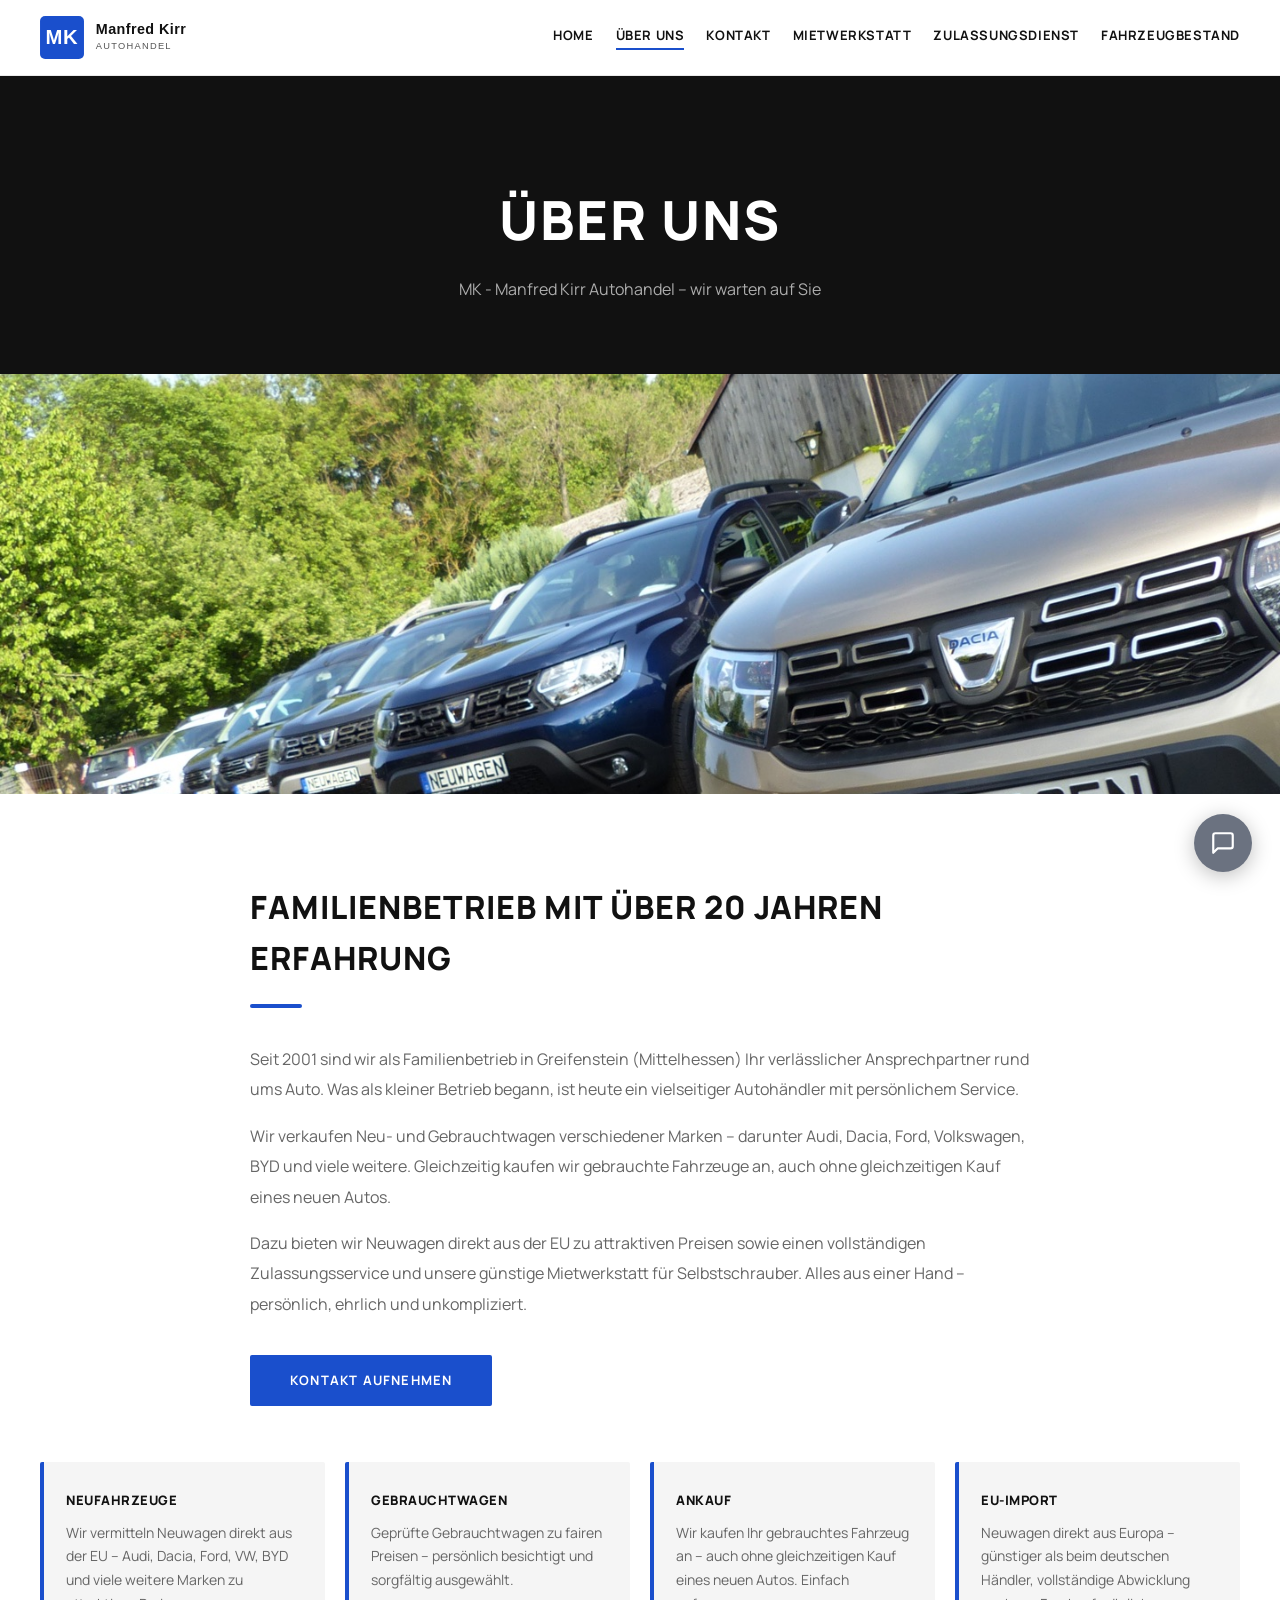
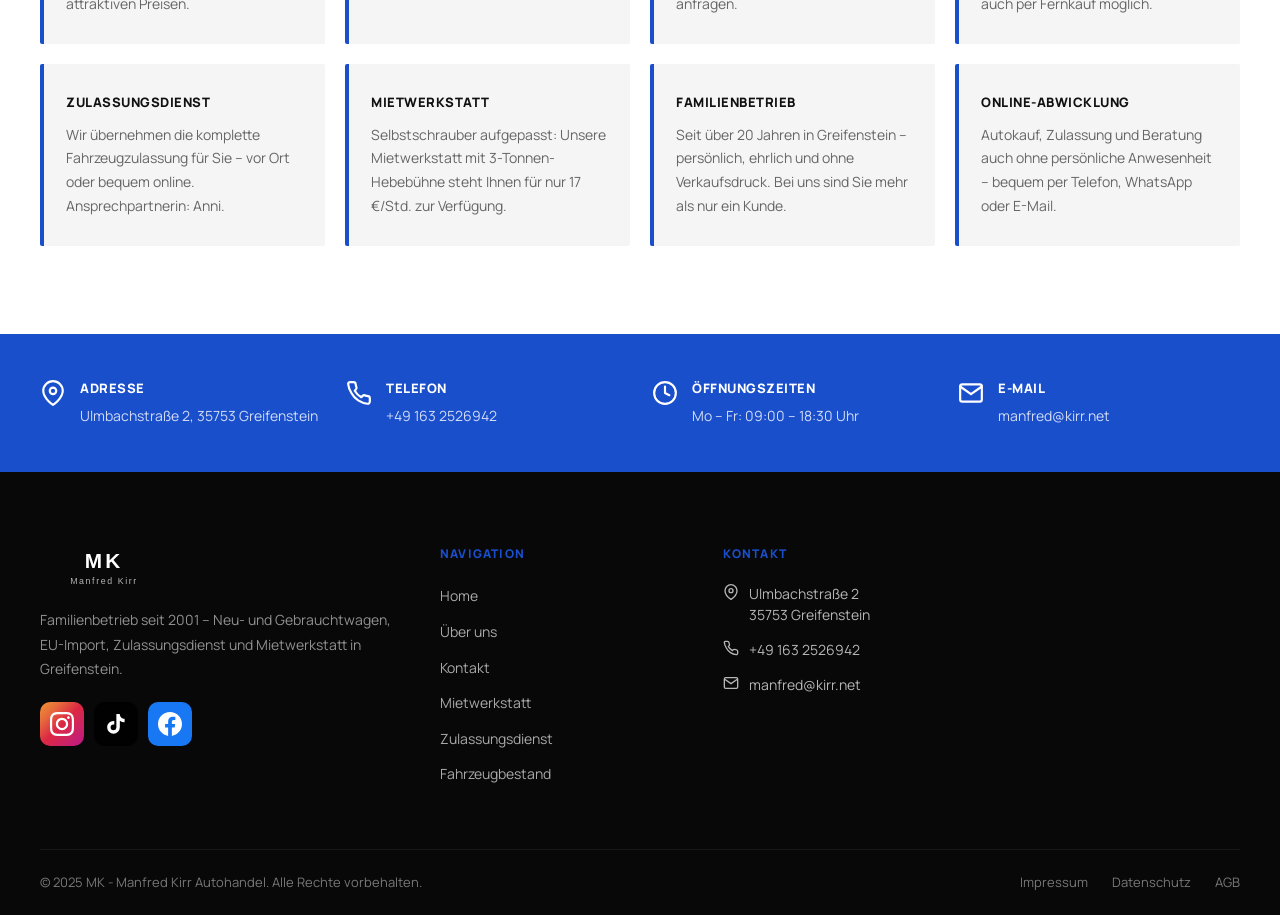
==== uber-uns/index.html @ 681a32fb "Initial commit – MK Manfred Kirr Autohandel website" ====
<!DOCTYPE html>
<html lang="de">
<head>
  <meta charset="UTF-8"/>
  <meta name="viewport" content="width=device-width, initial-scale=1.0"/>
  <title>Über uns – MK - Manfred Kirr Autohandel</title>
  <meta name="description" content="MK - Manfred Kirr Autohandel – Familienbetrieb seit 2001 in Greifenstein. Neu- und Gebrauchtwagen, EU-Import, Ankauf, Zulassungsdienst und Mietwerkstatt."/>
  <link rel="stylesheet" href="../css/style.css"/>
</head>
<body>

  <!-- HEADER -->
  <header class="site-header" id="site-header">
    <a href="../index.html" class="header-logo">
      <img src="../images/logo-mk.svg" alt="Manfred Kirr Logo"/>
    </a>
    <nav class="main-nav">
      <a href="../index.html">Home</a>
      <a href="index.html" class="active">Über uns</a>
      <a href="../kontakt/index.html">Kontakt</a>
      <a href="../mietwerkstatt/index.html">Mietwerkstatt</a>
      <a href="../zulassungsdienst/index.html">Zulassungsdienst</a>
      <a href="https://home.mobile.de/MK-MASCHINEN" target="_blank" rel="noopener">Fahrzeugbestand</a>
    </nav>
    <button class="hamburger" id="hamburger" aria-label="Menü öffnen">
      <span></span><span></span><span></span>
    </button>
  </header>

  <!-- MOBILE NAV -->
  <nav class="mobile-nav" id="mobile-nav">
    <button class="mobile-nav-close" id="mobile-nav-close" aria-label="Menü schließen">&times;</button>
    <a href="../index.html">Home</a>
    <a href="index.html">Über uns</a>
    <a href="../kontakt/index.html">Kontakt</a>
    <a href="../mietwerkstatt/index.html">Mietwerkstatt</a>
    <a href="../zulassungsdienst/index.html">Zulassungsdienst</a>
    <a href="https://home.mobile.de/MK-MASCHINEN" target="_blank" rel="noopener">Fahrzeugbestand</a>
  </nav>

  <!-- PAGE HERO -->
  <section class="page-hero">
    <h1>Über uns</h1>
    <p>MK - Manfred Kirr Autohandel – wir warten auf Sie</p>
  </section>

  <!-- PAGE IMAGE -->
  <div class="page-image-banner">
    <img src="../images/hof1.jpg" alt="MK Autohandel – Fahrzeugbestand auf dem Hof in Greifenstein"/>
  </div>

  <!-- ABOUT CONTENT -->
  <section class="section about-section">
    <div class="section-inner">

      <div class="about-text">
        <h2>Familienbetrieb mit über 20 Jahren Erfahrung</h2>
        <span class="yellow-bar" style="margin-left:0;"></span>
        <p>Seit 2001 sind wir als Familienbetrieb in Greifenstein (Mittelhessen) Ihr verlässlicher Ansprechpartner rund ums Auto. Was als kleiner Betrieb begann, ist heute ein vielseitiger Autohändler mit persönlichem Service.</p>
        <p>Wir verkaufen Neu- und Gebrauchtwagen verschiedener Marken – darunter Audi, Dacia, Ford, Volkswagen, BYD und viele weitere. Gleichzeitig kaufen wir gebrauchte Fahrzeuge an, auch ohne gleichzeitigen Kauf eines neuen Autos.</p>
        <p>Dazu bieten wir Neuwagen direkt aus der EU zu attraktiven Preisen sowie einen vollständigen Zulassungsservice und unsere günstige Mietwerkstatt für Selbstschrauber. Alles aus einer Hand – persönlich, ehrlich und unkompliziert.</p>
        <a href="../kontakt/index.html" class="btn-primary" style="margin-top:20px;">Kontakt aufnehmen</a>
      </div>

      <!-- Values -->
      <div class="about-values">
        <div class="value-card">
          <h4>Neufahrzeuge</h4>
          <p>Wir vermitteln Neuwagen direkt aus der EU – Audi, Dacia, Ford, VW, BYD und viele weitere Marken zu attraktiven Preisen.</p>
        </div>
        <div class="value-card">
          <h4>Gebrauchtwagen</h4>
          <p>Geprüfte Gebrauchtwagen zu fairen Preisen – persönlich besichtigt und sorgfältig ausgewählt.</p>
        </div>
        <div class="value-card">
          <h4>Ankauf</h4>
          <p>Wir kaufen Ihr gebrauchtes Fahrzeug an – auch ohne gleichzeitigen Kauf eines neuen Autos. Einfach anfragen.</p>
        </div>
        <div class="value-card">
          <h4>EU-Import</h4>
          <p>Neuwagen direkt aus Europa – günstiger als beim deutschen Händler, vollständige Abwicklung auch per Fernkauf möglich.</p>
        </div>
        <div class="value-card">
          <h4>Zulassungsdienst</h4>
          <p>Wir übernehmen die komplette Fahrzeugzulassung für Sie – vor Ort oder bequem online. Ansprechpartnerin: Anni.</p>
        </div>
        <div class="value-card">
          <h4>Mietwerkstatt</h4>
          <p>Selbstschrauber aufgepasst: Unsere Mietwerkstatt mit 3-Tonnen-Hebebühne steht Ihnen für nur 17 €/Std. zur Verfügung.</p>
        </div>
        <div class="value-card">
          <h4>Familienbetrieb</h4>
          <p>Seit über 20 Jahren in Greifenstein – persönlich, ehrlich und ohne Verkaufsdruck. Bei uns sind Sie mehr als nur ein Kunde.</p>
        </div>
        <div class="value-card">
          <h4>Online-Abwicklung</h4>
          <p>Autokauf, Zulassung und Beratung auch ohne persönliche Anwesenheit – bequem per Telefon, WhatsApp oder E-Mail.</p>
        </div>
      </div>

    </div>
  </section>

  <!-- INFO STRIP -->
  <div class="info-strip">
    <div class="info-item">
      <svg width="26" height="26" viewBox="0 0 24 24" fill="none" stroke="currentColor" stroke-width="2" stroke-linecap="round" stroke-linejoin="round">
        <path d="M21 10c0 7-9 13-9 13s-9-6-9-13a9 9 0 0 1 18 0z"/><circle cx="12" cy="10" r="3"/>
      </svg>
      <div class="info-item-text">
        <strong>Adresse</strong>
        <span>Ulmbachstraße 2, 35753 Greifenstein</span>
      </div>
    </div>
    <div class="info-item">
      <svg width="26" height="26" viewBox="0 0 24 24" fill="none" stroke="currentColor" stroke-width="2" stroke-linecap="round" stroke-linejoin="round">
        <path d="M22 16.92v3a2 2 0 0 1-2.18 2 19.79 19.79 0 0 1-8.63-3.07A19.5 19.5 0 0 1 4.99 12a19.79 19.79 0 0 1-3.07-8.67A2 2 0 0 1 3.92 2h3a2 2 0 0 1 2 1.72c.127.96.361 1.903.7 2.81a2 2 0 0 1-.45 2.11L8.09 9.91a16 16 0 0 0 6 6l1.27-1.27a2 2 0 0 1 2.11-.45c.907.339 1.85.573 2.81.7A2 2 0 0 1 22 16.92z"/>
      </svg>
      <div class="info-item-text">
        <strong>Telefon</strong>
        <span>+49 163 2526942</span>
      </div>
    </div>
    <div class="info-item">
      <svg width="26" height="26" viewBox="0 0 24 24" fill="none" stroke="currentColor" stroke-width="2" stroke-linecap="round" stroke-linejoin="round">
        <circle cx="12" cy="12" r="10"/><polyline points="12 6 12 12 16 14"/>
      </svg>
      <div class="info-item-text">
        <strong>Öffnungszeiten</strong>
        <span>Mo – Fr: 09:00 – 18:30 Uhr</span>
      </div>
    </div>
    <div class="info-item">
      <svg width="26" height="26" viewBox="0 0 24 24" fill="none" stroke="currentColor" stroke-width="2" stroke-linecap="round" stroke-linejoin="round">
        <path d="M4 4h16c1.1 0 2 .9 2 2v12c0 1.1-.9 2-2 2H4c-1.1 0-2-.9-2-2V6c0-1.1.9-2 2-2z"/><polyline points="22,6 12,13 2,6"/>
      </svg>
      <div class="info-item-text">
        <strong>E-Mail</strong>
        <span>manfred@kirr.net</span>
      </div>
    </div>
  </div>

  <!-- FOOTER -->
  <footer class="site-footer">
    <div class="footer-grid">

      <div class="footer-brand">
        <img src="../images/logo-mk-footer.svg" alt="Manfred Kirr"/>
        <p>Familienbetrieb seit 2001 – Neu- und Gebrauchtwagen, EU-Import, Zulassungsdienst und Mietwerkstatt in Greifenstein.</p>
        <div class="footer-social">
          <a href="https://www.instagram.com/manfred.kirr/" target="_blank" rel="noopener" class="social-icon ig" aria-label="Instagram">
            <svg width="24" height="24" viewBox="0 0 24 24" fill="currentColor"><path d="M12 2.163c3.204 0 3.584.012 4.85.07 3.252.148 4.771 1.691 4.919 4.919.058 1.265.069 1.645.069 4.849 0 3.205-.012 3.584-.069 4.849-.149 3.225-1.664 4.771-4.919 4.919-1.266.058-1.644.07-4.85.07-3.204 0-3.584-.012-4.849-.07-3.26-.149-4.771-1.699-4.919-4.92-.058-1.265-.07-1.644-.07-4.849 0-3.204.013-3.583.07-4.849.149-3.227 1.664-4.771 4.919-4.919 1.266-.057 1.645-.069 4.849-.069zm0-2.163c-3.259 0-3.667.014-4.947.072-4.358.2-6.78 2.618-6.98 6.98-.059 1.281-.073 1.689-.073 4.948 0 3.259.014 3.668.072 4.948.2 4.358 2.618 6.78 6.98 6.98 1.281.058 1.689.072 4.948.072 3.259 0 3.668-.014 4.948-.072 4.354-.2 6.782-2.618 6.979-6.98.059-1.28.073-1.689.073-4.948 0-3.259-.014-3.667-.072-4.947-.196-4.354-2.617-6.78-6.979-6.98-1.281-.059-1.69-.073-4.949-.073zm0 5.838c-3.403 0-6.162 2.759-6.162 6.162s2.759 6.163 6.162 6.163 6.162-2.759 6.162-6.163c0-3.403-2.759-6.162-6.162-6.162zm0 10.162c-2.209 0-4-1.79-4-4 0-2.209 1.791-4 4-4s4 1.791 4 4c0 2.21-1.791 4-4 4zm6.406-11.845c-.796 0-1.441.645-1.441 1.44s.645 1.44 1.441 1.44c.795 0 1.439-.645 1.439-1.44s-.644-1.44-1.439-1.44z"/></svg>
          </a>
          <a href="https://www.tiktok.com/@anne.kirr" target="_blank" rel="noopener" class="social-icon tt" aria-label="TikTok">
            <svg width="24" height="24" viewBox="0 0 24 24" fill="currentColor"><path d="M19.59 6.69a4.83 4.83 0 0 1-3.77-4.25V2h-3.45v13.67a2.89 2.89 0 0 1-2.88 2.5 2.89 2.89 0 0 1-2.89-2.89 2.89 2.89 0 0 1 2.89-2.89c.28 0 .54.04.79.1V9.01a6.33 6.33 0 0 0-.79-.05 6.34 6.34 0 0 0-6.34 6.34 6.34 6.34 0 0 0 6.34 6.34 6.34 6.34 0 0 0 6.33-6.34V8.69a8.18 8.18 0 0 0 4.78 1.52V6.75a4.85 4.85 0 0 1-1.01-.06z"/></svg>
          </a>
          <a href="https://www.facebook.com/people/Autoh%C3%A4ndler-Manfred-Kirr/100068061255265/?mibextid=wwXIfr&rdid=THfHPeiqBXxORD5K&share_url=https%3A%2F%2Fwww.facebook.com%2Fshare%2F1DKRjkTGK3%2F%3Fmibextid%3DwwXIfr" target="_blank" rel="noopener" class="social-icon fb" aria-label="Facebook">
            <svg width="24" height="24" viewBox="0 0 24 24" fill="currentColor"><path d="M24 12.073c0-6.627-5.373-12-12-12s-12 5.373-12 12c0 5.99 4.388 10.954 10.125 11.854v-8.385H7.078v-3.47h3.047V9.43c0-3.007 1.792-4.669 4.533-4.669 1.312 0 2.686.235 2.686.235v2.953H15.83c-1.491 0-1.956.925-1.956 1.874v2.25h3.328l-.532 3.47h-2.796v8.385C19.612 23.027 24 18.062 24 12.073z"/></svg>
          </a>
        </div>
      </div>


      <div class="footer-col">
        <h4>Navigation</h4>
        <ul>
          <li><a href="../index.html">Home</a></li>
          <li><a href="../uber-uns/index.html">Über uns</a></li>
          <li><a href="../kontakt/index.html">Kontakt</a></li>
          <li><a href="../mietwerkstatt/index.html">Mietwerkstatt</a></li>
          <li><a href="../zulassungsdienst/index.html">Zulassungsdienst</a></li>
          <li><a href="https://home.mobile.de/MK-MASCHINEN" target="_blank" rel="noopener">Fahrzeugbestand</a></li>
        </ul>
      </div>
      <div class="footer-col">
        <h4>Kontakt</h4>
        <div class="footer-contact-item">
          <svg width="16" height="16" viewBox="0 0 24 24" fill="none" stroke="currentColor" stroke-width="2"><path d="M21 10c0 7-9 13-9 13s-9-6-9-13a9 9 0 0 1 18 0z"/><circle cx="12" cy="10" r="3"/></svg>
          <span>Ulmbachstraße 2<br/>35753 Greifenstein</span>
        </div>
        <div class="footer-contact-item">
          <svg width="16" height="16" viewBox="0 0 24 24" fill="none" stroke="currentColor" stroke-width="2"><path d="M22 16.92v3a2 2 0 0 1-2.18 2 19.79 19.79 0 0 1-8.63-3.07A19.5 19.5 0 0 1 4.99 12a19.79 19.79 0 0 1-3.07-8.67A2 2 0 0 1 3.92 2h3a2 2 0 0 1 2 1.72c.127.96.361 1.903.7 2.81a2 2 0 0 1-.45 2.11L8.09 9.91a16 16 0 0 0 6 6l1.27-1.27a2 2 0 0 1 2.11-.45c.907.339 1.85.573 2.81.7A2 2 0 0 1 22 16.92z"/></svg>
          <a href="tel:+491632526942">+49 163 2526942</a>
        </div>
        <div class="footer-contact-item">
          <svg width="16" height="16" viewBox="0 0 24 24" fill="none" stroke="currentColor" stroke-width="2"><path d="M4 4h16c1.1 0 2 .9 2 2v12c0 1.1-.9 2-2 2H4c-1.1 0-2-.9-2-2V6c0-1.1.9-2 2-2z"/><polyline points="22,6 12,13 2,6"/></svg>
          <a href="mailto:manfred@kirr.net">manfred@kirr.net</a>
        </div>
      </div>

    </div>
    <div class="footer-bottom">
      <span>&copy; 2025 MK - Manfred Kirr Autohandel. Alle Rechte vorbehalten.</span>
      <div class="footer-bottom-links">
        <a href="../impressum/index.html">Impressum</a>
        <a href="../datenschutz/index.html">Datenschutz</a>
        <a href="../agb/index.html">AGB</a>
      </div>
    </div>
  </footer>

  <script>
    const header = document.getElementById('site-header');
    window.addEventListener('scroll', () => {
      header.classList.toggle('scrolled', window.scrollY > 20);
    });
    const hamburger = document.getElementById('hamburger');
    const mobileNav = document.getElementById('mobile-nav');
    const mobileClose = document.getElementById('mobile-nav-close');
    hamburger.addEventListener('click', () => mobileNav.classList.add('open'));
    mobileClose.addEventListener('click', () => mobileNav.classList.remove('open'));
    mobileNav.querySelectorAll('a').forEach(a => {
      a.addEventListener('click', () => mobileNav.classList.remove('open'));
    });
  </script>

  <script src="../js/chatbot.js"></script>
</body>
</html>
---- css/style.css ----
/* =============================================
   MK – Manfred Kirr Autohandel – Global Styles
   ============================================= */

@import url('https://fonts.googleapis.com/css2?family=Manrope:wght@200;300;400;500;600;700;800&display=swap');

*, *::before, *::after {
  margin: 0;
  padding: 0;
  box-sizing: border-box;
}

:root {
  --blue: #1A4FCC;
  --blue-dark: #1640aa;
  --dark: #111111;
  --white: #ffffff;
  --gray: #f5f5f5;
  --text-muted: #666666;
  --font: 'Manrope', sans-serif;
}

html { scroll-behavior: smooth; }

body {
  font-family: var(--font);
  color: var(--dark);
  background: var(--white);
  font-size: 16px;
  line-height: 1.6;
  -webkit-font-smoothing: antialiased;
}

a { text-decoration: none; color: inherit; }
img { max-width: 100%; display: block; }
ul { list-style: none; }

/* =============================================
   TOP BAR
   ============================================= */
.top-bar {
  background: var(--dark);
  color: var(--white);
  display: flex;
  justify-content: flex-end;
  align-items: center;
  padding: 8px 40px;
  font-size: 13px;
  font-weight: 500;
  gap: 12px;
}
.top-bar .lang-divider { opacity: 0.4; }
.top-bar a { color: var(--white); opacity: 0.7; transition: opacity .2s; }
.top-bar a:hover { opacity: 1; }
.top-bar a.active { opacity: 1; font-weight: 700; }

/* =============================================
   HEADER / NAVIGATION
   ============================================= */
.site-header {
  position: sticky;
  top: 0;
  z-index: 999;
  background: var(--white);
  border-bottom: 1px solid rgba(0,0,0,0.08);
  padding: 0 40px;
  display: flex;
  align-items: center;
  justify-content: space-between;
  height: 76px;
  transition: box-shadow .3s;
}
.site-header.scrolled { box-shadow: 0 4px 24px rgba(0,0,0,0.10); }

.header-logo img { height: 44px; width: auto; object-fit: contain; }

.main-nav {
  display: none;
  gap: 22px;
  align-items: center;
}
.main-nav a {
  font-size: 13px;
  font-weight: 700;
  text-transform: uppercase;
  letter-spacing: 0.6px;
  color: var(--dark);
  position: relative;
  padding-bottom: 4px;
  transition: color .2s;
  white-space: nowrap;
}
.main-nav a::after {
  content: '';
  position: absolute;
  bottom: 0; left: 0;
  width: 0; height: 2px;
  background: var(--blue);
  transition: width .3s;
}
.main-nav a:hover::after,
.main-nav a.active::after { width: 100%; }
.main-nav a:hover { color: #000; }

/* Hamburger */
.hamburger {
  display: flex;
  flex-direction: column;
  gap: 5px;
  cursor: pointer;
  padding: 8px;
  background: none;
  border: none;
  border-radius: 4px;
}
.hamburger span {
  display: block;
  width: 24px; height: 2px;
  background: var(--dark);
  transition: .3s;
  border-radius: 2px;
}

/* Mobile Nav Overlay */
.mobile-nav {
  display: none;
  position: fixed;
  inset: 0;
  background: var(--dark);
  z-index: 9999;
  flex-direction: column;
  align-items: center;
  justify-content: center;
  gap: 28px;
}
.mobile-nav.open { display: flex; }
.mobile-nav a {
  color: var(--white);
  font-size: 20px;
  font-weight: 700;
  text-transform: uppercase;
  letter-spacing: 1px;
  padding: 4px 0;
}
.mobile-nav a:hover { color: var(--blue); }
.mobile-nav-close {
  position: absolute;
  top: 20px; right: 24px;
  font-size: 36px;
  line-height: 1;
  color: var(--white);
  cursor: pointer;
  background: none; border: none;
  padding: 8px;
}

@media (min-width: 769px) {
  .main-nav { display: flex; }
  .hamburger { display: none; }
}

/* =============================================
   HERO SECTION
   ============================================= */
.hero {
  position: relative;
  width: 100%;
  min-height: 88vh;
  display: flex;
  align-items: center;
  justify-content: center;
  overflow: hidden;
  background: var(--dark);
}

.hero-bg {
  position: absolute;
  inset: 0;
  background: linear-gradient(135deg, #0a0a14 0%, #111827 40%, #0f172a 70%, #0a0a0a 100%);
}

.hero-bg::after {
  content: '';
  position: absolute;
  inset: 0;
  background:
    radial-gradient(ellipse 80% 60% at 60% 40%, rgba(26,79,204,0.12) 0%, transparent 70%),
    radial-gradient(ellipse 40% 40% at 20% 80%, rgba(26,79,204,0.06) 0%, transparent 60%);
}

.hero-content {
  position: relative;
  z-index: 2;
  text-align: center;
  color: var(--white);
  padding: 60px 24px;
  max-width: 820px;
  width: 100%;
}
.hero-content h1 {
  font-size: clamp(30px, 5.5vw, 62px);
  font-weight: 800;
  text-transform: uppercase;
  letter-spacing: 2px;
  line-height: 1.12;
  margin-bottom: 20px;
}
.hero-content p {
  font-size: clamp(15px, 2vw, 18px);
  font-weight: 400;
  opacity: 0.85;
  margin-bottom: 40px;
  max-width: 520px;
  margin-left: auto;
  margin-right: auto;
  line-height: 1.7;
}

/* =============================================
   BUTTONS
   ============================================= */
.btn-primary {
  display: inline-flex;
  align-items: center;
  justify-content: center;
  background: var(--blue);
  color: var(--white);
  font-family: var(--font);
  font-weight: 700;
  font-size: 13px;
  text-transform: uppercase;
  letter-spacing: 1.2px;
  padding: 15px 40px;
  min-height: 50px;
  border-radius: 2px;
  transition: transform .2s, box-shadow .2s, background .2s;
  border: none;
  cursor: pointer;
}
.btn-primary:hover {
  transform: translateY(-2px);
  box-shadow: 0 8px 28px rgba(26,79,204,.35);
  background: var(--blue-dark);
}

/* =============================================
   SECTION COMMON
   ============================================= */
.section { padding: 88px 40px; }
.section-inner { max-width: 1200px; margin: 0 auto; }

.section-title {
  font-size: clamp(22px, 3vw, 38px);
  font-weight: 800;
  text-transform: uppercase;
  letter-spacing: 1px;
  text-align: center;
  margin-bottom: 12px;
}
.section-subtitle {
  font-size: 16px;
  color: var(--text-muted);
  text-align: center;
  margin-bottom: 56px;
  max-width: 580px;
  margin-left: auto;
  margin-right: auto;
  line-height: 1.7;
}
.yellow-accent { color: var(--blue); }
.yellow-bar {
  display: block;
  width: 52px; height: 4px;
  background: var(--blue);
  margin: 12px auto 36px;
  border-radius: 2px;
}

/* =============================================
   TEAM / INTRO SECTION (homepage)
   ============================================= */
.team-section { background: var(--dark); color: var(--white); }

.team-inner {
  max-width: 800px;
  margin: 0 auto;
  text-align: center;
}
.team-inner h2 {
  font-size: clamp(22px, 3vw, 38px);
  font-weight: 800;
  text-transform: uppercase;
  letter-spacing: 1px;
  margin-bottom: 24px;
}
.team-inner p {
  font-size: 16px;
  line-height: 1.85;
  opacity: 0.82;
  margin-bottom: 16px;
}
.team-inner .btn-primary {
  margin-top: 20px;
}

/* =============================================
   INFO STRIP
   ============================================= */
.info-strip {
  background: var(--blue);
  padding: 44px 40px;
  display: grid;
  grid-template-columns: repeat(4, 1fr);
  gap: 24px;
  max-width: 100%;
}
.info-item {
  display: flex;
  align-items: flex-start;
  gap: 14px;
  color: var(--white);
}
.info-item svg { flex-shrink: 0; margin-top: 2px; }
.info-item-text strong {
  display: block;
  font-size: 13px;
  font-weight: 800;
  text-transform: uppercase;
  letter-spacing: 0.5px;
  margin-bottom: 4px;
}
.info-item-text span {
  font-size: 14px;
  opacity: 0.8;
  line-height: 1.5;
}

/* =============================================
   PAGE HERO (subpages)
   ============================================= */
.page-hero {
  background: var(--dark);
  padding: 100px 40px 70px;
  text-align: center;
  color: var(--white);
}
.page-hero h1 {
  font-size: clamp(28px, 4.5vw, 54px);
  font-weight: 800;
  text-transform: uppercase;
  letter-spacing: 2px;
  margin-bottom: 14px;
}
.page-hero p {
  font-size: 16px;
  opacity: 0.65;
  max-width: 500px;
  margin: 0 auto;
  line-height: 1.7;
}

/* =============================================
   ABOUT PAGE
   ============================================= */
.about-section .about-text {
  max-width: 780px;
  margin: 0 auto;
}
.about-section h2 {
  font-size: clamp(22px, 2.5vw, 36px);
  font-weight: 800;
  text-transform: uppercase;
  letter-spacing: 1px;
  margin-bottom: 20px;
}
.about-section p {
  color: var(--text-muted);
  line-height: 1.9;
  margin-bottom: 16px;
  font-size: 16px;
}

.about-values {
  display: grid;
  grid-template-columns: repeat(4, 1fr);
  gap: 20px;
  margin-top: 56px;
}
.value-card {
  background: var(--gray);
  padding: 28px 22px;
  border-left: 4px solid var(--blue);
  border-radius: 2px;
  transition: box-shadow .2s, transform .2s;
}
.value-card:hover {
  box-shadow: 0 4px 20px rgba(0,0,0,0.08);
  transform: translateY(-2px);
}
.value-card h4 {
  font-size: 13px;
  font-weight: 800;
  text-transform: uppercase;
  letter-spacing: 0.5px;
  margin-bottom: 10px;
  color: var(--dark);
}
.value-card p {
  font-size: 14px;
  color: var(--text-muted);
  margin: 0;
  line-height: 1.7;
}

/* =============================================
   CONTACT PAGE
   ============================================= */
.contact-grid {
  display: grid;
  grid-template-columns: 1fr 1.5fr;
  gap: 64px;
  max-width: 1100px;
  margin: 0 auto;
  align-items: start;
}
.contact-info h2 {
  font-size: 26px;
  font-weight: 800;
  text-transform: uppercase;
  margin-bottom: 28px;
}
.contact-info-item {
  display: flex;
  gap: 16px;
  align-items: flex-start;
  margin-bottom: 28px;
}
.contact-info-icon {
  width: 46px; height: 46px;
  background: var(--blue);
  border-radius: 50%;
  display: flex;
  align-items: center;
  justify-content: center;
  flex-shrink: 0;
}
.contact-info-icon svg { color: var(--white); }
.contact-info-text strong {
  display: block;
  font-size: 12px;
  font-weight: 800;
  text-transform: uppercase;
  letter-spacing: 0.5px;
  margin-bottom: 4px;
}
.contact-info-text span,
.contact-info-text a {
  font-size: 15px;
  color: var(--text-muted);
  line-height: 1.5;
}
.contact-info-text a:hover { color: var(--dark); }

.opening-hours { margin-top: 36px; }
.opening-hours h3 {
  font-size: 13px;
  font-weight: 800;
  text-transform: uppercase;
  letter-spacing: 0.5px;
  margin-bottom: 12px;
}
.opening-hours p { color: var(--text-muted); font-size: 15px; margin-bottom: 6px; }

/* Contact Form */
.contact-form-wrap h2 {
  font-size: 26px;
  font-weight: 800;
  text-transform: uppercase;
  margin-bottom: 28px;
}
.contact-form .form-row {
  display: grid;
  grid-template-columns: 1fr 1fr;
  gap: 16px;
  margin-bottom: 16px;
}
.contact-form .form-group {
  display: flex;
  flex-direction: column;
  margin-bottom: 16px;
}
.contact-form label {
  font-size: 12px;
  font-weight: 700;
  text-transform: uppercase;
  letter-spacing: 0.5px;
  margin-bottom: 7px;
}
.contact-form input,
.contact-form textarea,
.contact-form select {
  border: 1px solid #e0e0e0;
  padding: 13px 16px;
  font-family: var(--font);
  font-size: 15px;
  border-radius: 2px;
  outline: none;
  transition: border-color .2s, box-shadow .2s;
  background: #fafafa;
  min-height: 48px;
}
.contact-form input:focus,
.contact-form textarea:focus {
  border-color: var(--blue);
  box-shadow: 0 0 0 3px rgba(26,79,204,0.08);
  background: var(--white);
}
.contact-form textarea { resize: vertical; min-height: 140px; }

.contact-form .btn-submit {
  background: var(--dark);
  color: var(--white);
  border: none;
  padding: 15px 44px;
  font-family: var(--font);
  font-size: 13px;
  font-weight: 700;
  text-transform: uppercase;
  letter-spacing: 1px;
  cursor: pointer;
  border-radius: 2px;
  min-height: 50px;
  transition: background .2s, transform .2s;
}
.contact-form .btn-submit:hover {
  background: var(--blue);
  transform: translateY(-2px);
}

/* Map */
.map-section { padding: 0; }
.map-section iframe { width: 100%; height: 420px; border: none; display: block; }

/* =============================================
   LEGAL PAGES
   ============================================= */
.legal-section {
  padding: 80px 40px;
  max-width: 860px;
  margin: 0 auto;
}
.legal-section h1 {
  font-size: clamp(28px, 4vw, 40px);
  font-weight: 800;
  text-transform: uppercase;
  margin-bottom: 40px;
}
.legal-section h2 {
  font-size: 19px;
  font-weight: 700;
  margin-top: 40px;
  margin-bottom: 12px;
}
.legal-section h3 {
  font-size: 16px;
  font-weight: 700;
  margin-top: 24px;
  margin-bottom: 8px;
}
.legal-section p {
  color: #444;
  line-height: 1.85;
  margin-bottom: 12px;
}
.legal-section a { color: var(--dark); text-decoration: underline; }
.legal-section a:hover { color: var(--blue); }

/* =============================================
   SOCIAL ICONS
   ============================================= */
.footer-social {
  display: flex;
  gap: 10px;
  margin-top: 20px;
}
.social-icon {
  display: inline-flex;
  align-items: center;
  justify-content: center;
  width: 44px;
  height: 44px;
  border-radius: 10px;
  color: #fff;
  transition: transform .2s, opacity .2s;
  flex-shrink: 0;
}
.social-icon:hover { transform: translateY(-3px); opacity: 0.85; }
.social-icon.ig {
  background: linear-gradient(135deg, #f09433 0%, #e6683c 25%, #dc2743 50%, #cc2366 75%, #bc1888 100%);
}
.social-icon.tt { background: #010101; }
.social-icon.fb { background: #1877F2; }


/* =============================================
   FOOTER
   ============================================= */
.site-footer {
  background: #080808;
  color: var(--white);
  padding: 72px 40px 0;
}
.footer-grid {
  display: grid;
  grid-template-columns: 1.5fr 1fr 1fr 1fr;
  gap: 48px;
  max-width: 1200px;
  margin: 0 auto;
  padding-bottom: 52px;
  border-bottom: 1px solid rgba(255,255,255,0.07);
}
.footer-brand img { height: 48px; margin-bottom: 16px; }
.footer-brand p {
  font-size: 14px;
  opacity: 0.55;
  line-height: 1.75;
}
.footer-col h4 {
  font-size: 12px;
  font-weight: 800;
  text-transform: uppercase;
  letter-spacing: 1.2px;
  color: var(--blue);
  margin-bottom: 20px;
}
.footer-col ul li { margin-bottom: 10px; }
.footer-col ul li a {
  font-size: 14px;
  opacity: 0.65;
  transition: opacity .2s, color .2s;
}
.footer-col ul li a:hover { opacity: 1; color: var(--blue); }
.footer-contact-item {
  display: flex;
  gap: 10px;
  align-items: flex-start;
  margin-bottom: 14px;
  font-size: 14px;
  opacity: 0.7;
  line-height: 1.5;
}
.footer-contact-item svg { flex-shrink: 0; margin-top: 1px; }
.footer-contact-item a:hover { opacity: 1; }

.footer-bottom {
  max-width: 1200px;
  margin: 0 auto;
  padding: 22px 0;
  display: flex;
  justify-content: space-between;
  align-items: center;
  font-size: 13px;
  opacity: 0.45;
  flex-wrap: wrap;
  gap: 12px;
}
.footer-bottom-links { display: flex; gap: 24px; }
.footer-bottom-links a:hover { opacity: 1; color: var(--blue); }

/* =============================================
   SERVICE PAGES – Mietwerkstatt & Zulassungsdienst
   ============================================= */

/* Pricing highlight */
.price-banner {
  background: var(--blue);
  color: var(--white);
  text-align: center;
  padding: 56px 40px;
}
.price-banner h2 {
  font-size: clamp(22px, 3vw, 36px);
  font-weight: 800;
  text-transform: uppercase;
  letter-spacing: 1px;
  margin-bottom: 12px;
}
.price-banner p {
  font-size: 16px;
  opacity: 0.85;
  max-width: 560px;
  margin: 0 auto 32px;
  line-height: 1.7;
}
.price-tag {
  display: inline-block;
  background: var(--white);
  color: var(--blue);
  font-size: clamp(36px, 6vw, 60px);
  font-weight: 800;
  padding: 16px 44px;
  border-radius: 4px;
  line-height: 1;
  margin-bottom: 12px;
}
.price-tag span {
  font-size: 18px;
  font-weight: 600;
  opacity: 0.75;
}

/* Feature grid */
.feature-grid {
  display: grid;
  grid-template-columns: repeat(3, 1fr);
  gap: 24px;
  margin-top: 48px;
}
.feature-card {
  background: var(--gray);
  padding: 32px 26px;
  border-radius: 4px;
  border-top: 4px solid var(--blue);
}
.feature-card-icon {
  width: 48px;
  height: 48px;
  background: var(--blue);
  border-radius: 50%;
  display: flex;
  align-items: center;
  justify-content: center;
  margin-bottom: 18px;
  color: var(--white);
}
.feature-card h3 {
  font-size: 16px;
  font-weight: 800;
  text-transform: uppercase;
  letter-spacing: 0.5px;
  margin-bottom: 10px;
}
.feature-card p {
  font-size: 14px;
  color: var(--text-muted);
  line-height: 1.75;
}

/* Steps */
.steps-section { background: var(--dark); color: var(--white); }
.steps-grid {
  display: grid;
  grid-template-columns: repeat(3, 1fr);
  gap: 32px;
  margin-top: 48px;
}
.step-card {
  text-align: center;
  padding: 12px;
}
.step-number {
  width: 56px;
  height: 56px;
  background: var(--blue);
  border-radius: 50%;
  display: flex;
  align-items: center;
  justify-content: center;
  font-size: 22px;
  font-weight: 800;
  color: var(--white);
  margin: 0 auto 20px;
}
.step-card h3 {
  font-size: 16px;
  font-weight: 800;
  text-transform: uppercase;
  letter-spacing: 0.5px;
  margin-bottom: 12px;
}
.step-card p {
  font-size: 14px;
  opacity: 0.75;
  line-height: 1.75;
}

/* FAQ */
.faq-list {
  margin-top: 48px;
  display: flex;
  flex-direction: column;
  gap: 12px;
  max-width: 800px;
  margin-left: auto;
  margin-right: auto;
}
.faq-item {
  border: 1px solid #e8e8e8;
  border-radius: 4px;
  overflow: hidden;
}
.faq-q {
  display: flex;
  justify-content: space-between;
  align-items: center;
  padding: 20px 24px;
  cursor: pointer;
  font-weight: 700;
  font-size: 15px;
  user-select: none;
  gap: 16px;
  background: var(--white);
  transition: background .2s;
}
.faq-q:hover { background: var(--gray); }
.faq-q .faq-icon {
  flex-shrink: 0;
  width: 24px;
  height: 24px;
  background: var(--blue);
  border-radius: 50%;
  display: flex;
  align-items: center;
  justify-content: center;
  color: var(--white);
  font-size: 18px;
  font-weight: 400;
  transition: transform .3s;
}
.faq-item.open .faq-q .faq-icon { transform: rotate(45deg); }
.faq-a {
  display: none;
  padding: 0 24px 20px;
  font-size: 15px;
  color: var(--text-muted);
  line-height: 1.8;
  background: var(--white);
}
.faq-item.open .faq-a { display: block; }

/* CTA strip */
.cta-strip {
  background: var(--dark);
  color: var(--white);
  text-align: center;
  padding: 72px 40px;
}
.cta-strip h2 {
  font-size: clamp(22px, 3vw, 36px);
  font-weight: 800;
  text-transform: uppercase;
  letter-spacing: 1px;
  margin-bottom: 16px;
}
.cta-strip p {
  font-size: 16px;
  opacity: 0.75;
  max-width: 520px;
  margin: 0 auto 36px;
  line-height: 1.7;
}
.cta-buttons {
  display: flex;
  gap: 16px;
  justify-content: center;
  flex-wrap: wrap;
}
.btn-wa {
  display: inline-flex;
  align-items: center;
  gap: 10px;
  background: #25D366;
  color: var(--white);
  font-family: var(--font);
  font-weight: 700;
  font-size: 13px;
  text-transform: uppercase;
  letter-spacing: 1px;
  padding: 15px 32px;
  min-height: 50px;
  border-radius: 2px;
  transition: transform .2s, box-shadow .2s;
}
.btn-wa:hover {
  transform: translateY(-2px);
  box-shadow: 0 8px 24px rgba(37,211,102,.4);
}

/* =============================================
   PAGE IMAGE BANNER
   ============================================= */
.page-image-banner {
  width: 100%;
  height: 420px;
  overflow: hidden;
}
.page-image-banner img {
  width: 100%;
  height: 100%;
  object-fit: cover;
  object-position: center;
  display: block;
}

/* Responsive for service pages */
@media (max-width: 1100px) {
  .feature-grid { grid-template-columns: repeat(2, 1fr); }
  .steps-grid { grid-template-columns: repeat(2, 1fr); }
}
@media (max-width: 768px) {
  .price-banner { padding: 48px 20px; }
  .cta-strip { padding: 56px 20px; }
  .feature-grid { grid-template-columns: 1fr; gap: 16px; }
  .steps-grid { grid-template-columns: 1fr; gap: 24px; }
  .faq-list { margin-top: 32px; }
}

/* =============================================
   RESPONSIVE – TABLET (≤1100px)
   ============================================= */
@media (max-width: 1100px) {
  .footer-grid { grid-template-columns: 1fr 1fr; gap: 36px; }
  .about-values { grid-template-columns: repeat(2, 1fr); }
  .contact-grid { grid-template-columns: 1fr; gap: 48px; }
  .info-strip { grid-template-columns: repeat(2, 1fr); padding: 40px; }
}

/* =============================================
   RESPONSIVE – MOBILE (≤768px)
   ============================================= */
@media (max-width: 768px) {
  .top-bar { padding: 8px 20px; }
  .site-header { padding: 0 20px; height: 64px; }
  .section { padding: 60px 20px; }
  .page-hero { padding: 80px 20px 50px; }
  .legal-section { padding: 60px 20px; }

  .hero { min-height: 78vh; }
  .hero-content { padding: 40px 20px; }

  .info-strip {
    grid-template-columns: repeat(2, 1fr);
    padding: 32px 20px;
    gap: 20px;
  }

  .about-values { grid-template-columns: repeat(2, 1fr); gap: 14px; }

  .footer-grid { grid-template-columns: 1fr; gap: 32px; padding-bottom: 40px; }
  .footer-bottom { flex-direction: column; text-align: center; gap: 10px; }
  .footer-bottom-links { justify-content: center; }
  .site-footer { padding: 52px 20px 0; }

  .contact-form .form-row { grid-template-columns: 1fr; }
  .map-section iframe { height: 300px; }
}

/* =============================================
   RESPONSIVE – SMALL MOBILE (≤480px)
   ============================================= */
@media (max-width: 480px) {
  .info-strip { grid-template-columns: 1fr; }
  .about-values { grid-template-columns: 1fr; }
  .hero-content h1 { font-size: 28px; letter-spacing: 1px; }
  .footer-bottom-links { flex-wrap: wrap; gap: 16px; }
}
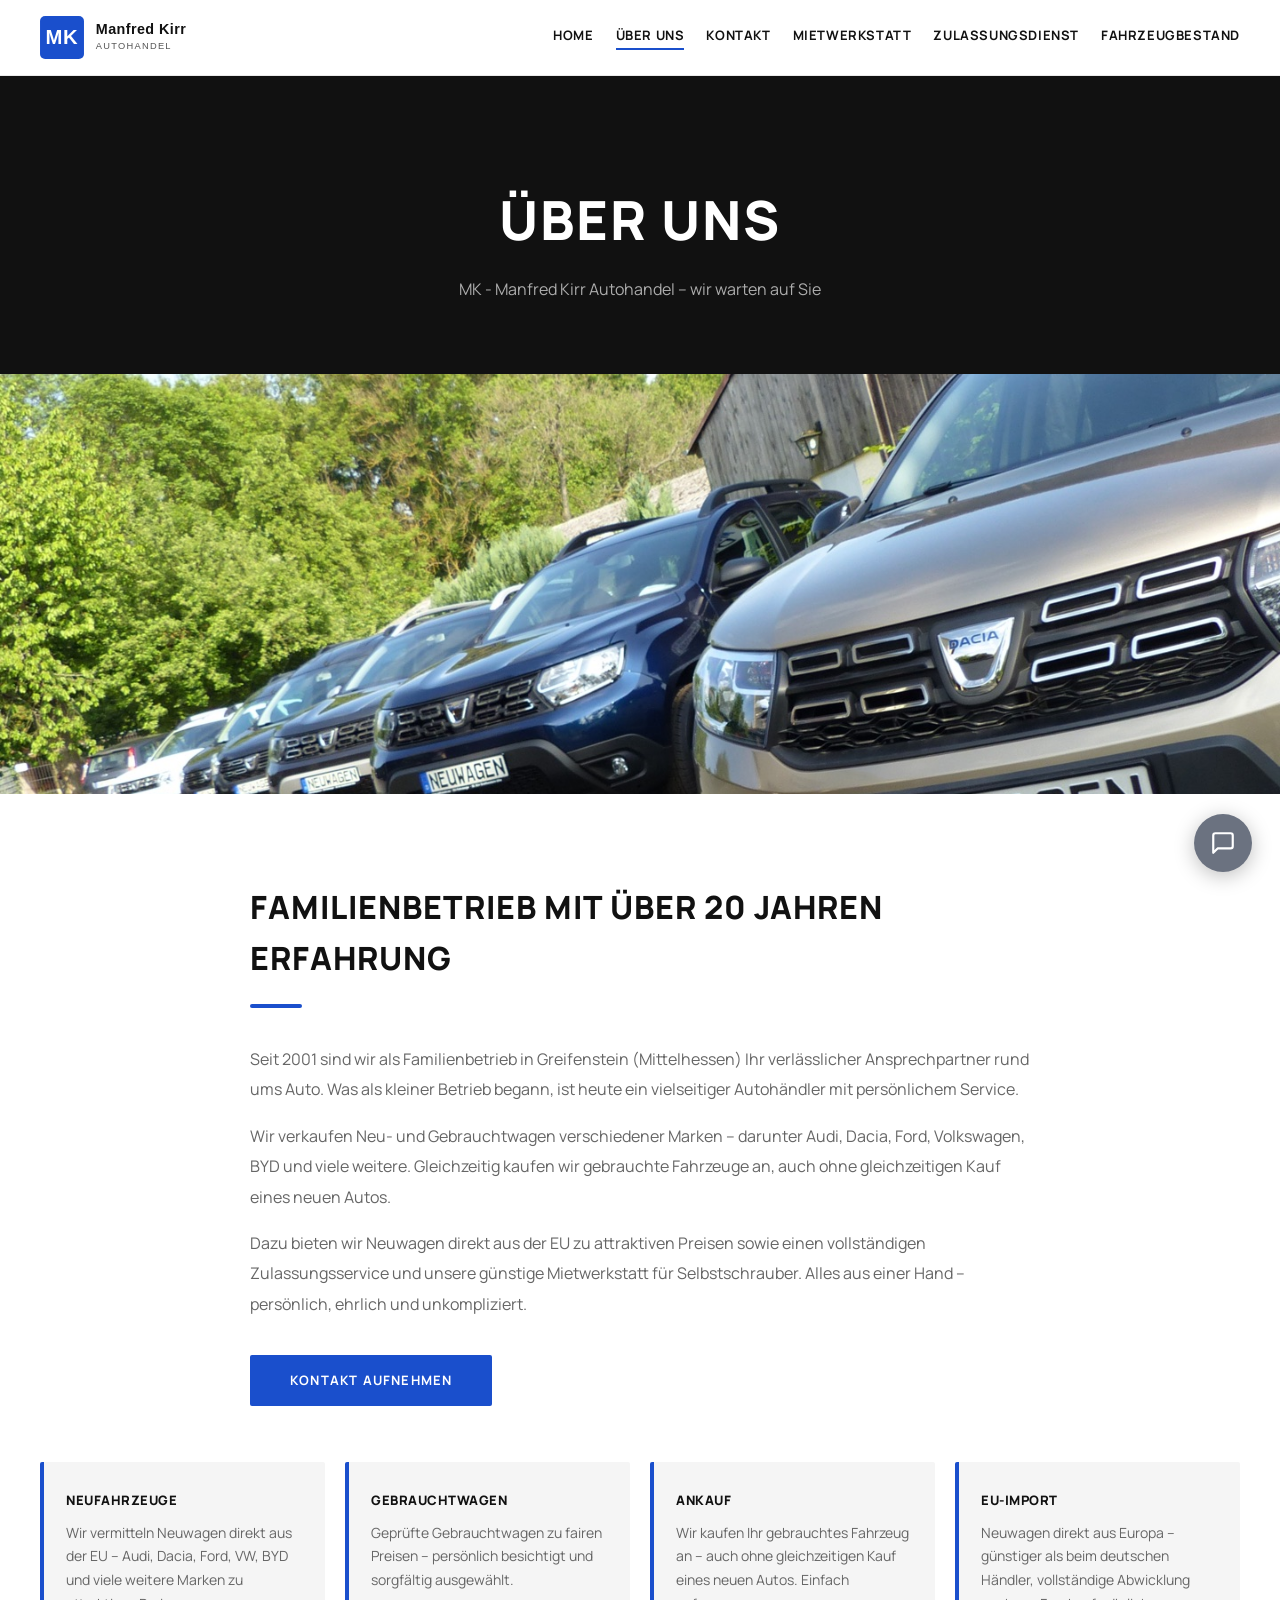
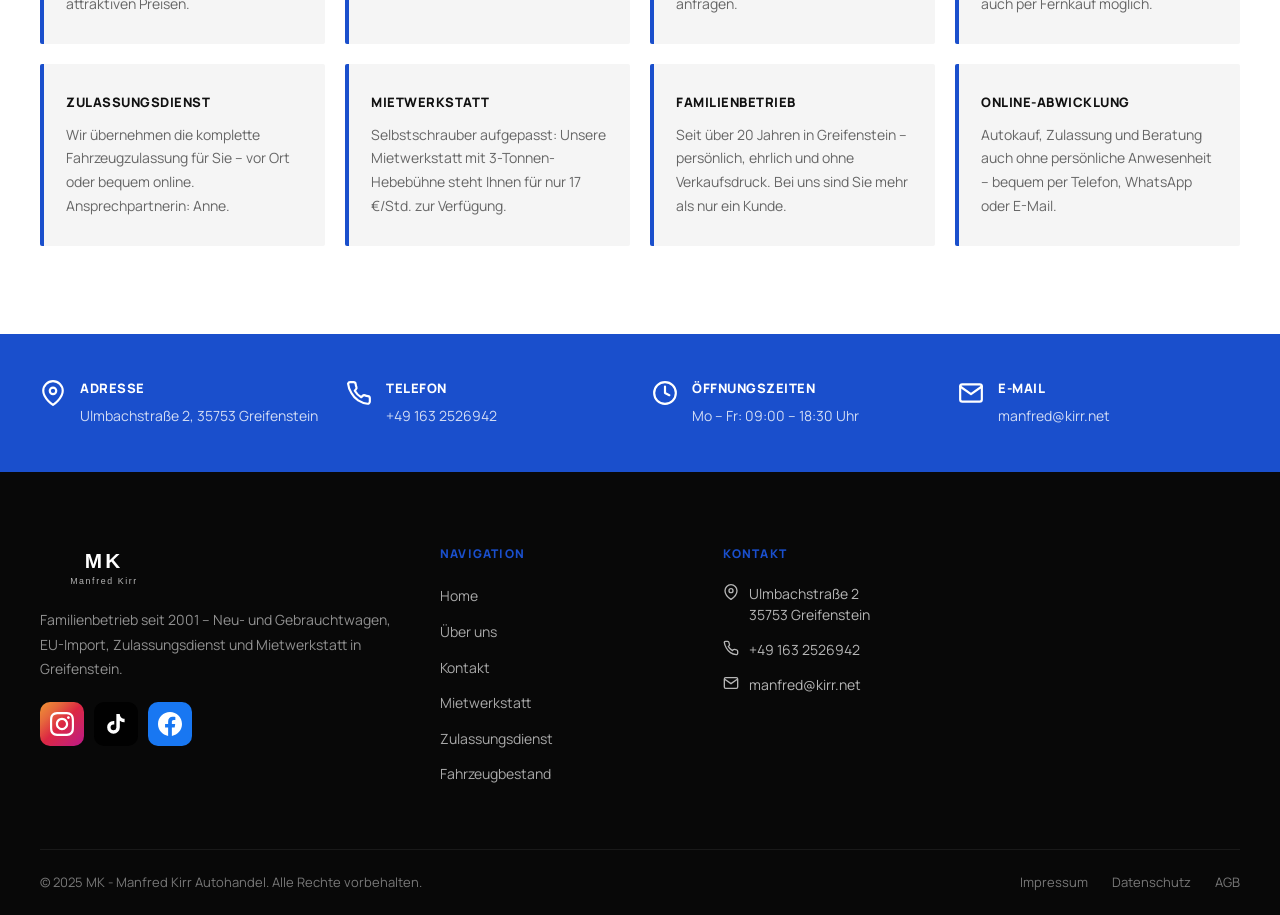
==== commit 90adc95b: "Rename Anneliese/Anni to Anne Kirr throughout Co-Authored-By: Claude Sonnet 4.6 <noreply@anthropic.c" ====
--- a/uber-uns/index.html
+++ b/uber-uns/index.html
@@ -82,7 +82,7 @@
         </div>
         <div class="value-card">
           <h4>Zulassungsdienst</h4>
-          <p>Wir übernehmen die komplette Fahrzeugzulassung für Sie – vor Ort oder bequem online. Ansprechpartnerin: Anni.</p>
+          <p>Wir übernehmen die komplette Fahrzeugzulassung für Sie – vor Ort oder bequem online. Ansprechpartnerin: Anne.</p>
         </div>
         <div class="value-card">
           <h4>Mietwerkstatt</h4>
